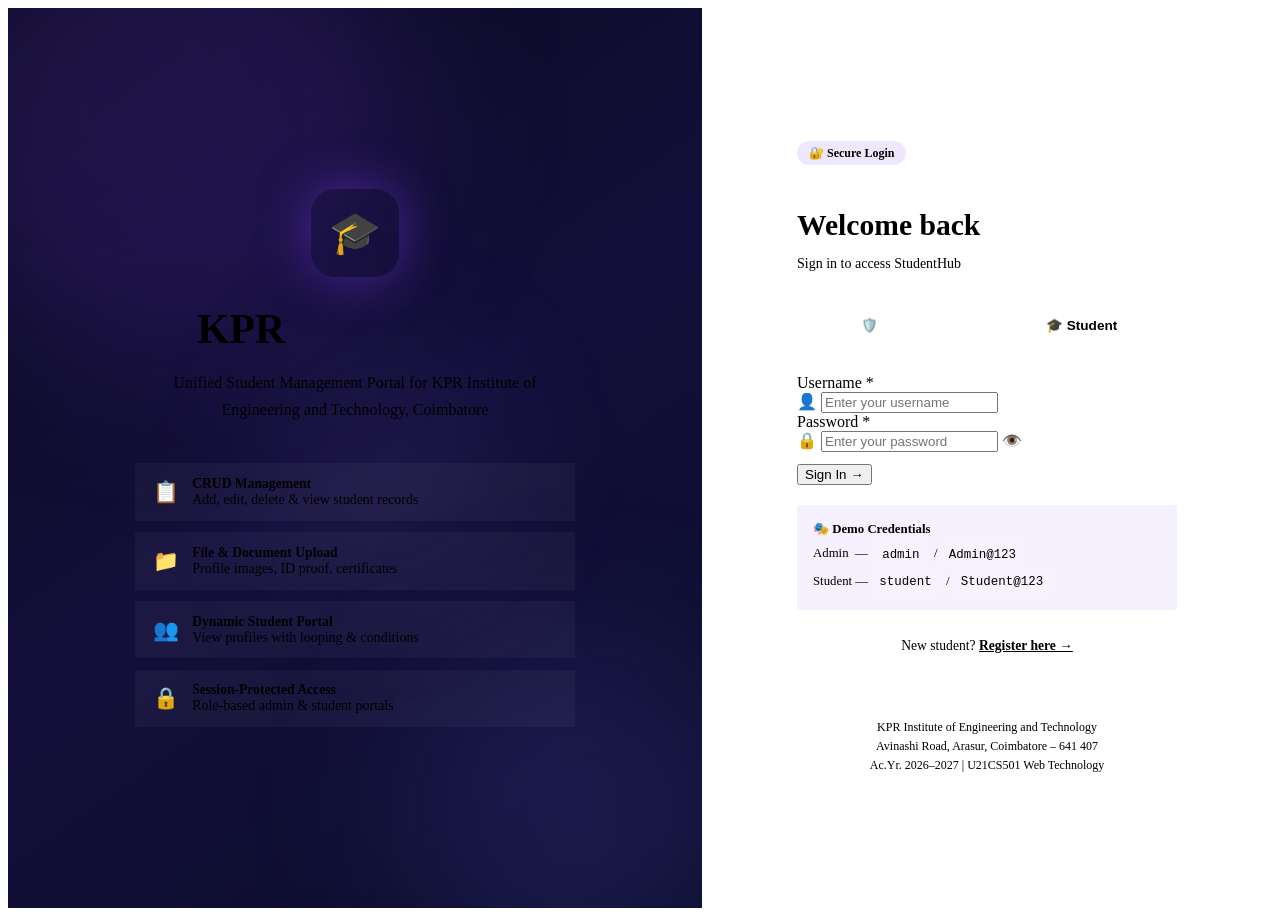
==== index.html @ f1311005 "Add files via upload" ====
<!DOCTYPE html>
<html lang="en">
<head>
  <meta charset="UTF-8">
  <meta name="viewport" content="width=device-width, initial-scale=1.0">
  <title>Login — KPR StudentHub</title>
  <meta name="description" content="KPR Institute of Engineering and Technology — Secure Student Management Portal Login">
  <link rel="stylesheet" href="css/style.css">
  <style>
    body { display: flex; align-items: stretch; min-height: 100vh; overflow: hidden; }
    .login-page { min-height: 100vh; display: flex; width: 100%; }

    /* ── Left hero panel ── */
    .login-left {
      flex: 1; display: flex; align-items: center; justify-content: center;
      padding: 3rem 2rem; position: relative; overflow: hidden;
      background: linear-gradient(145deg, #080A1A 0%, #130F3B 50%, #0B0D2A 100%);
    }
    .login-left .orb {
      position: absolute; border-radius: 50%; filter: blur(80px); pointer-events: none;
    }
    .orb-1 { width:500px;height:500px;background:rgba(124,58,237,0.18);top:-150px;left:-100px; }
    .orb-2 { width:350px;height:350px;background:rgba(99,102,241,0.15);bottom:-80px;right:-50px; }
    .orb-3 { width:200px;height:200px;background:rgba(167,139,250,0.1);top:40%;left:40%; }
    .login-hero { text-align: center; z-index: 1; max-width: 440px; }
    .login-logo {
      width: 88px; height: 88px; border-radius: 24px;
      background: var(--grad-primary); display: flex; align-items: center;
      justify-content: center; font-size: 2.6rem; margin: 0 auto 1.75rem;
      box-shadow: 0 0 50px rgba(124,58,237,0.5);
      animation: float 3s ease-in-out infinite;
    }
    @keyframes float {
      0%,100% { transform: translateY(0); }
      50%      { transform: translateY(-10px); }
    }
    .login-hero h1 { font-size: 2.6rem; margin-bottom: 0.6rem; }
    .login-hero h1 .grad { background:var(--grad-primary);-webkit-background-clip:text;-webkit-text-fill-color:transparent; }
    .login-hero > p { color:var(--text-secondary);font-size:1rem;margin-bottom:2.5rem;line-height:1.7; }
    .login-features { display:flex;flex-direction:column;gap:0.7rem;text-align:left; }
    .login-feature {
      display:flex;align-items:center;gap:0.85rem;
      padding:0.8rem 1.1rem;border-radius:var(--r-md);
      background:rgba(255,255,255,0.04);border:1px solid var(--border);
      font-size:0.875rem;color:var(--text-secondary);
      transition:var(--trans);
    }
    .login-feature:hover { border-color:var(--border-hover);background:rgba(124,58,237,0.07); }
    .login-feature .feat-icon { font-size:1.3rem;flex-shrink:0; }
    .login-feature strong { color:var(--text-primary);display:block;font-size:0.85rem; }

    /* ── Right form panel ── */
    .login-right {
      width: 490px; flex-shrink: 0; background: var(--bg-secondary);
      display: flex; align-items: center; justify-content: center;
      padding: 2.5rem; border-left: 1px solid var(--border);
    }
    .login-form-wrapper { width: 100%; max-width: 380px; }
    .form-badge {
      display:inline-flex;align-items:center;gap:0.4rem;
      padding:0.3rem 0.75rem;border-radius:100px;margin-bottom:1.2rem;
      background:rgba(124,58,237,0.12);border:1px solid var(--border);
      font-size:0.75rem;font-weight:600;color:var(--accent-light);
    }
    .login-form-title { font-size:1.85rem;font-weight:800;margin-bottom:0.35rem; }
    .login-form-sub   { color:var(--text-secondary);font-size:0.875rem;margin-bottom:2rem; }

    /* Role tabs */
    .role-tabs {
      display:flex;gap:0.4rem;margin-bottom:1.75rem;
      padding:4px;background:rgba(255,255,255,0.04);
      border-radius:var(--r-md);border:1px solid var(--border);
    }
    .role-tab {
      flex:1;padding:0.55rem 0.5rem;text-align:center;
      border-radius:var(--r-sm);font-size:0.85rem;font-weight:600;
      cursor:pointer;transition:var(--trans);
      border:none;background:none;color:var(--text-muted);font-family:'Inter',sans-serif;
    }
    .role-tab.active { background:var(--grad-primary);color:#fff;box-shadow:var(--shadow-btn); }

    /* Demo hint box */
    .demo-hint {
      margin-top:1.25rem;padding:0.85rem 1rem;border-radius:var(--r-md);
      background:rgba(124,58,237,0.07);border:1px solid var(--border);
      font-size:0.8rem;color:var(--text-secondary);line-height:1.8;
    }
    .demo-hint strong { color:var(--accent-light); }
    .demo-cred {
      display:inline-block;padding:0.15rem 0.5rem;border-radius:4px;
      background:rgba(255,255,255,0.06);font-family:monospace;font-size:0.78rem;
      color:var(--text-primary);cursor:pointer;transition:var(--trans);
    }
    .demo-cred:hover { background:rgba(124,58,237,0.2); }

    /* Footer link */
    .login-footer {
      margin-top:1.75rem;text-align:center;font-size:0.85rem;color:var(--text-muted);
    }
    .login-footer a { color:var(--accent-light);font-weight:600; }
    .login-footer a:hover { color:#fff; }

    /* KPR branding */
    .kpr-brand {
      text-align:center;margin-top:2.5rem;padding-top:1.5rem;border-top:1px solid var(--border);
      font-size:0.75rem;color:var(--text-muted);line-height:1.6;
    }

    @media(max-width:840px) { .login-left { display:none; } .login-right { width:100%; border-left:none; } }
    @media(max-width:480px) { .login-right { padding:1.5rem; } }
  </style>
</head>
<body>
<div class="login-page">
  <!-- ══ Left: Hero Panel ══ -->
  <div class="login-left">
    <div class="orb orb-1"></div>
    <div class="orb orb-2"></div>
    <div class="orb orb-3"></div>
    <div class="login-hero anim-fadeInUp">
      <div class="login-logo">🎓</div>
      <h1>KPR <span class="grad">StudentHub</span></h1>
      <p>Unified Student Management Portal for KPR Institute of Engineering and Technology, Coimbatore</p>
      <div class="login-features">
        <div class="login-feature">
          <span class="feat-icon">📋</span>
          <div><strong>CRUD Management</strong>Add, edit, delete & view student records</div>
        </div>
        <div class="login-feature">
          <span class="feat-icon">📁</span>
          <div><strong>File & Document Upload</strong>Profile images, ID proof, certificates</div>
        </div>
        <div class="login-feature">
          <span class="feat-icon">👥</span>
          <div><strong>Dynamic Student Portal</strong>View profiles with looping &amp; conditions</div>
        </div>
        <div class="login-feature">
          <span class="feat-icon">🔒</span>
          <div><strong>Session-Protected Access</strong>Role-based admin &amp; student portals</div>
        </div>
      </div>
    </div>
  </div>

  <!-- ══ Right: Login Form ══ -->
  <div class="login-right">
    <div class="login-form-wrapper anim-fadeInUp">
      <div class="form-badge">🔐 Secure Login</div>
      <h2 class="login-form-title">Welcome back</h2>
      <p class="login-form-sub">Sign in to access StudentHub</p>

      <!-- Role Selector -->
      <div class="role-tabs" role="tablist" aria-label="Select login role">
        <button class="role-tab active" id="roleAdmin"   onclick="selectRole('admin',   this)" role="tab">🛡️ Admin</button>
        <button class="role-tab"        id="roleStudent" onclick="selectRole('student', this)" role="tab">🎓 Student</button>
      </div>

      <!-- Login Form -->
      <form id="loginForm" onsubmit="handleLogin(event)" novalidate>
        <div class="form-group">
          <label class="form-label" for="username">Username <span class="required">*</span></label>
          <div class="input-wrapper">
            <span class="input-icon">👤</span>
            <input type="text" id="username" class="form-control"
                   placeholder="Enter your username" autocomplete="username" required>
          </div>
          <span class="field-error" id="usernameErr" role="alert"></span>
        </div>

        <div class="form-group">
          <label class="form-label" for="password">Password <span class="required">*</span></label>
          <div class="input-wrapper">
            <span class="input-icon">🔒</span>
            <input type="password" id="password" class="form-control has-right-icon"
                   placeholder="Enter your password" autocomplete="current-password" required>
            <span class="input-icon-right" id="togglePwd" onclick="togglePassword()" title="Toggle visibility">👁️</span>
          </div>
          <span class="field-error" id="passwordErr" role="alert"></span>
        </div>

        <button type="submit" class="btn btn-primary btn-full btn-lg" id="loginBtn" style="margin-top:0.75rem">
          <span id="loginBtnContent">Sign In →</span>
        </button>
      </form>

      <!-- Demo Credentials -->
      <div class="demo-hint">
        <strong>🎭 Demo Credentials</strong><br>
        Admin &nbsp;— &nbsp;<span class="demo-cred" onclick="fillCreds('admin','Admin@123')">admin</span>
        &nbsp;/&nbsp;<span class="demo-cred" onclick="fillCreds('admin','Admin@123')">Admin@123</span><br>
        Student — <span class="demo-cred" onclick="fillCreds('student','Student@123')">student</span>
        &nbsp;/&nbsp;<span class="demo-cred" onclick="fillCreds('student','Student@123')">Student@123</span>
      </div>

      <div class="login-footer">
        New student? <a href="register.html">Register here →</a>
      </div>

      <div class="kpr-brand">
        KPR Institute of Engineering and Technology<br>
        Avinashi Road, Arasur, Coimbatore – 641 407<br>
        Ac.Yr. 2026–2027 | U21CS501 Web Technology
      </div>
    </div>
  </div>
</div>

<script src="js/app.js"></script>
<script>
  // ── State ──────────────────────────────
  var selectedRole = 'admin';
  var pwdVisible   = false;

  // If already logged in, redirect immediately
  if (Session.isLoggedIn()) {
    var u = Session.currentUser();
    window.location.href = u.role === 'admin' ? 'admin.html' : 'portal.html';
  }

  // ── Role selector ──────────────────────
  function selectRole(role, btn) {
    selectedRole = role;
    document.querySelectorAll('.role-tab').forEach(function(t) { t.classList.remove('active'); });
    btn.classList.add('active');
    // Pre-fill demo credentials on role change
    if (role === 'admin') {
      document.getElementById('username').placeholder = 'e.g. admin';
    } else {
      document.getElementById('username').placeholder = 'e.g. student';
    }
  }

  // ── Password visibility toggle ─────────
  function togglePassword() {
    var input = document.getElementById('password');
    var icon  = document.getElementById('togglePwd');
    pwdVisible = !pwdVisible;
    input.type = pwdVisible ? 'text' : 'password';
    icon.textContent = pwdVisible ? '🙈' : '👁️';
  }

  // ── Fill demo credentials (click on code spans) ──
  function fillCreds(user, pass) {
    document.getElementById('username').value = user;
    document.getElementById('password').value = pass;
    // Auto-select matching role
    if (user === 'admin') selectRole('admin', document.getElementById('roleAdmin'));
    else                   selectRole('student', document.getElementById('roleStudent'));
    UI.clearError('username');
    UI.clearError('password');
  }

  // ── Login handler ──────────────────────
  function handleLogin(e) {
    e.preventDefault();
    var username = document.getElementById('username').value.trim();
    var password = document.getElementById('password').value;
    var btn      = document.getElementById('loginBtn');
    var content  = document.getElementById('loginBtnContent');
    var valid    = true;

    // Client-side validation
    if (!Validate.required(username)) {
      UI.setError('username', 'Username is required'); valid = false;
    } else { UI.clearError('username'); }

    if (!Validate.required(password)) {
      UI.setError('password', 'Password is required'); valid = false;
    } else { UI.clearError('password'); }

    if (!valid) return;

    // Loading state
    btn.disabled = true;
    content.innerHTML = '<span class="spinner"></span>&nbsp; Signing in…';

    // Simulate network delay (PHP/MySQL query round-trip)
    setTimeout(function() {
      var user = DB.findUser(username, password);

      if (!user) {
        btn.disabled = false;
        content.textContent = 'Sign In →';
        UI.setError('username', 'Invalid username or password');
        UI.setError('password', 'Invalid username or password');
        Toast.error('❌ Authentication failed. Please check your credentials.');
        return;
      }

      // Save session — equivalent to: $_SESSION['user'] = $userRow;
      Session.set('user', { id: user.id, name: user.name, role: user.role, username: user.username });

      Toast.success('Welcome back, ' + user.name + '! 🎉');

      // Redirect based on role — simulates PHP header("Location: ...")
      setTimeout(function() {
        window.location.href = user.role === 'admin' ? 'admin.html' : 'portal.html';
      }, 900);
    }, 800);
  }

  // ── Clear errors on typing ─────────────
  document.getElementById('username').addEventListener('input', function() { UI.clearError('username'); });
  document.getElementById('password').addEventListener('input', function() { UI.clearError('password'); });
</script>
</body>
</html>
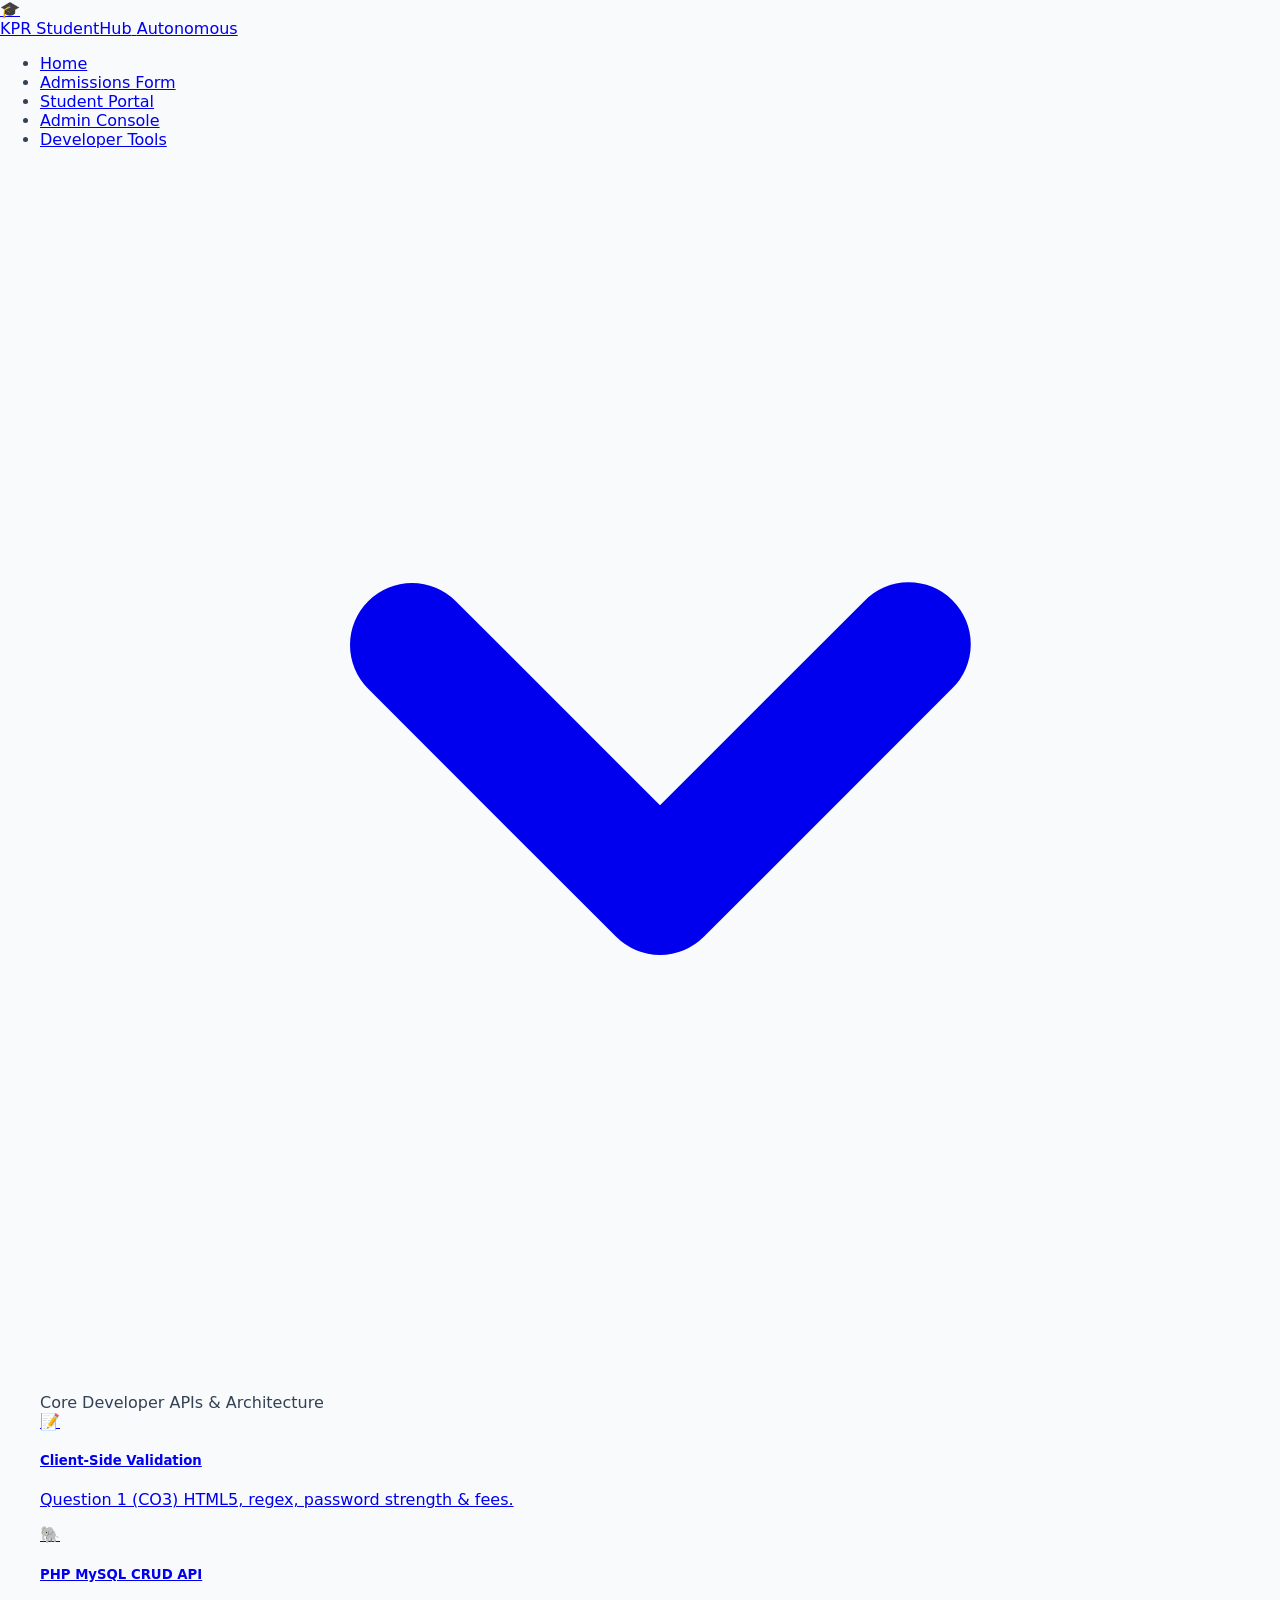
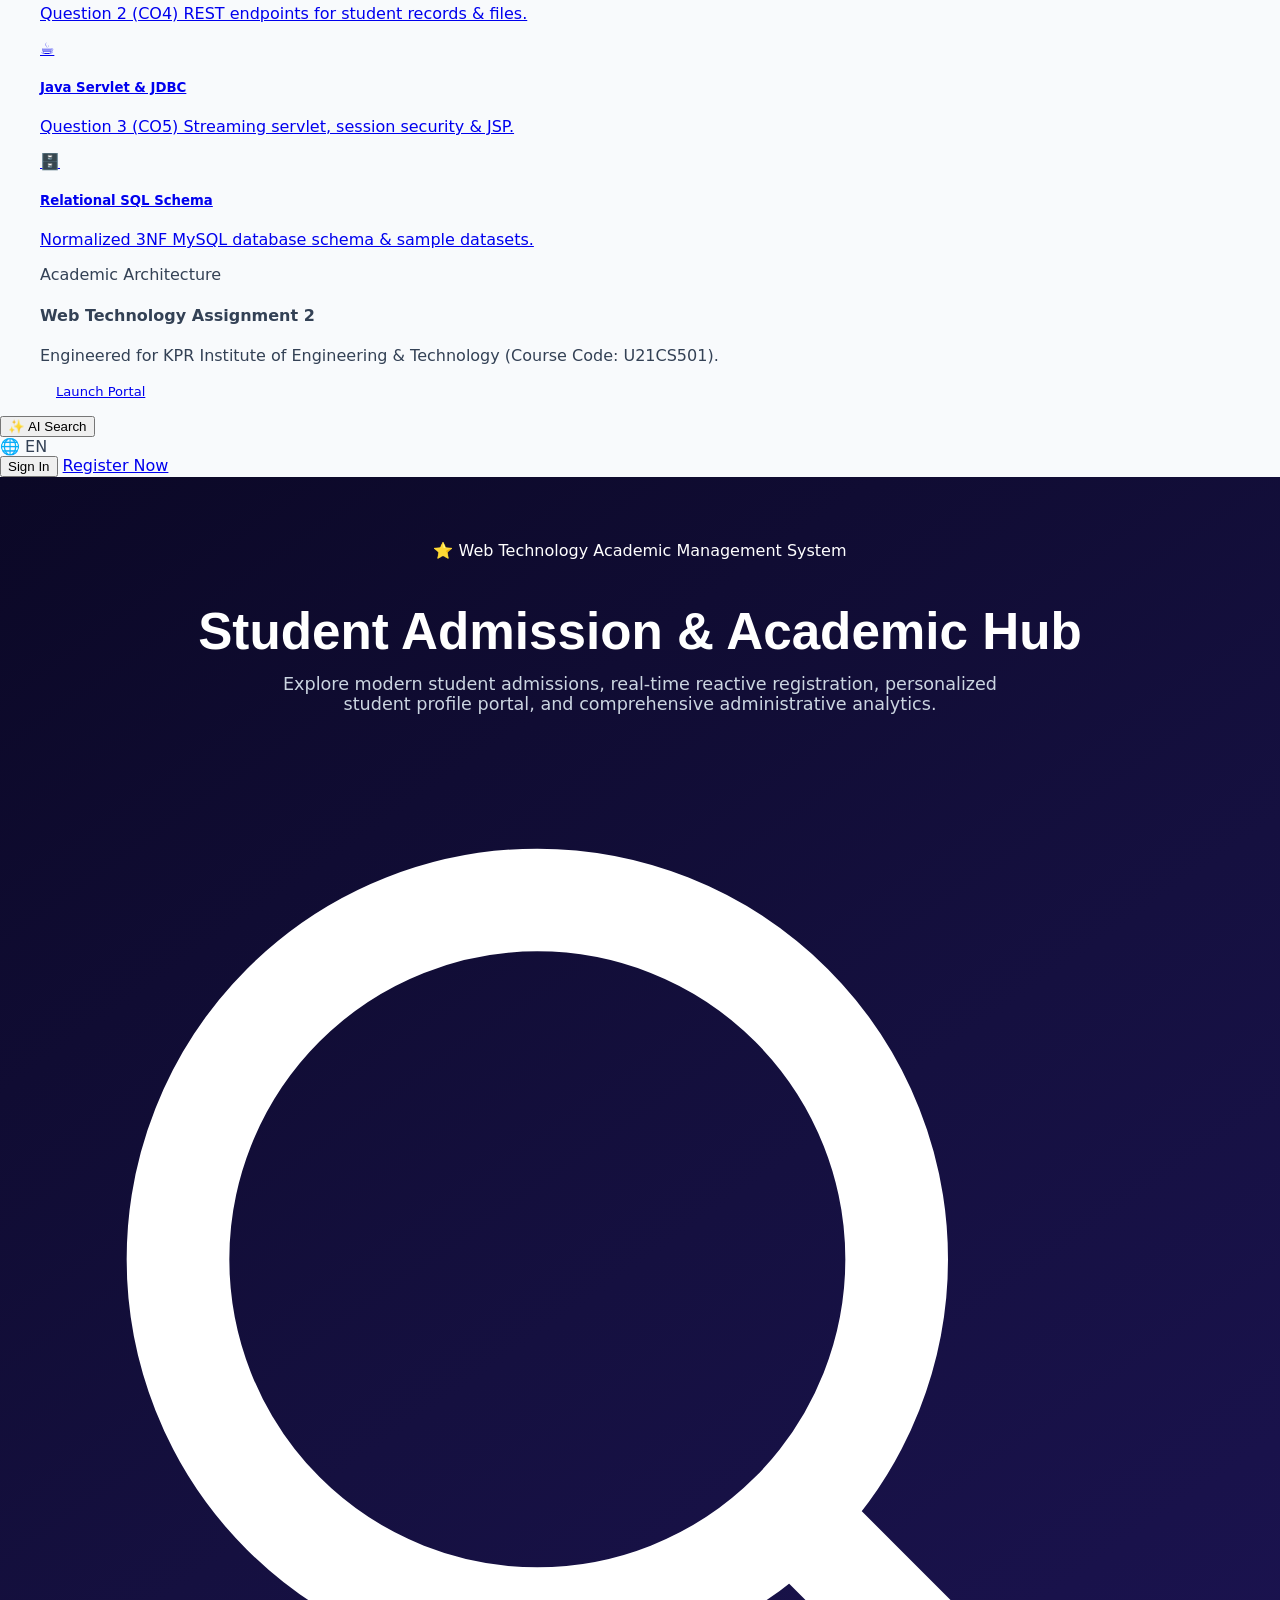
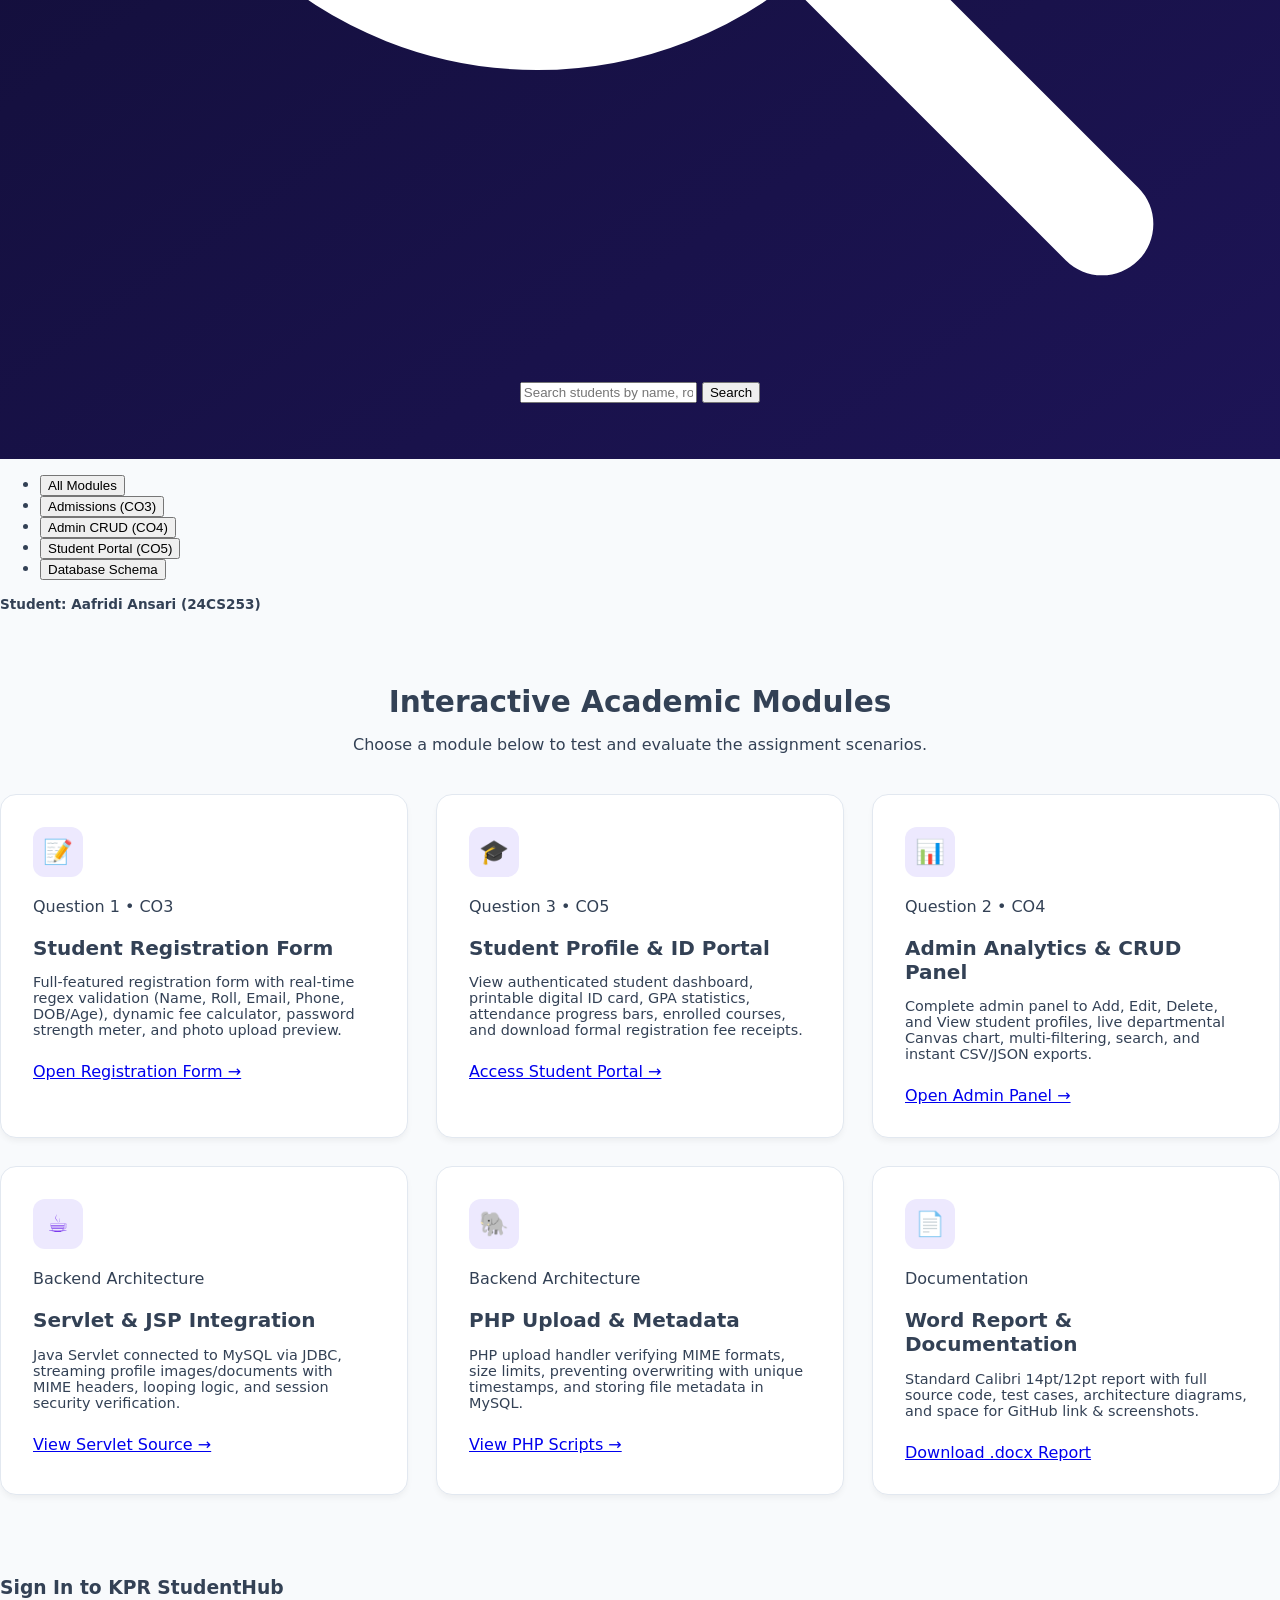
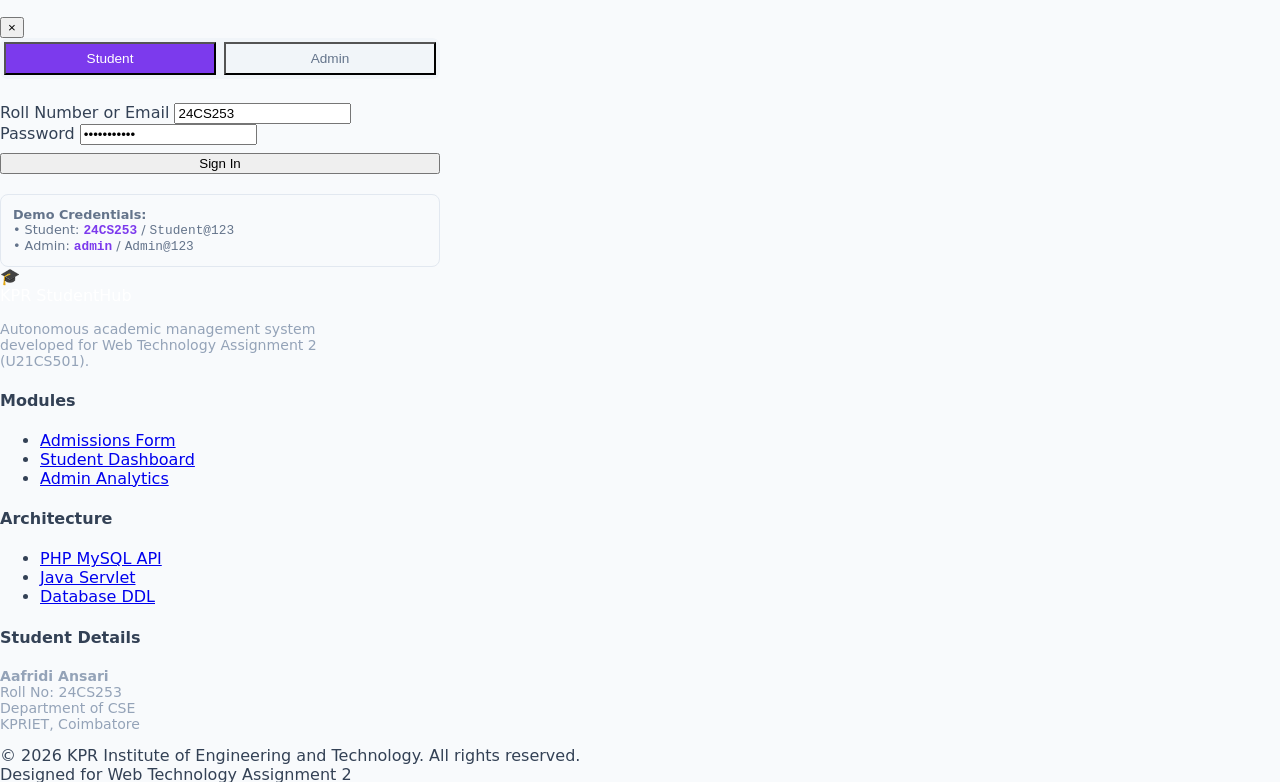
==== commit 386adae2: "Add files via upload" ====
--- a/index.html
+++ b/index.html
@@ -3,305 +3,414 @@
 <head>
   <meta charset="UTF-8">
   <meta name="viewport" content="width=device-width, initial-scale=1.0">
-  <title>Login — KPR StudentHub</title>
-  <meta name="description" content="KPR Institute of Engineering and Technology — Secure Student Management Portal Login">
+  <title>KPR StudentHub — Academic Admission & Student Management Portal</title>
+  <meta name="description" content="KPR Institute of Engineering and Technology — Modern Student Academic Management System">
   <link rel="stylesheet" href="css/style.css">
   <style>
-    body { display: flex; align-items: stretch; min-height: 100vh; overflow: hidden; }
-    .login-page { min-height: 100vh; display: flex; width: 100%; }
-
-    /* ── Left hero panel ── */
-    .login-left {
-      flex: 1; display: flex; align-items: center; justify-content: center;
-      padding: 3rem 2rem; position: relative; overflow: hidden;
-      background: linear-gradient(145deg, #080A1A 0%, #130F3B 50%, #0B0D2A 100%);
-    }
-    .login-left .orb {
-      position: absolute; border-radius: 50%; filter: blur(80px); pointer-events: none;
-    }
-    .orb-1 { width:500px;height:500px;background:rgba(124,58,237,0.18);top:-150px;left:-100px; }
-    .orb-2 { width:350px;height:350px;background:rgba(99,102,241,0.15);bottom:-80px;right:-50px; }
-    .orb-3 { width:200px;height:200px;background:rgba(167,139,250,0.1);top:40%;left:40%; }
-    .login-hero { text-align: center; z-index: 1; max-width: 440px; }
-    .login-logo {
-      width: 88px; height: 88px; border-radius: 24px;
-      background: var(--grad-primary); display: flex; align-items: center;
-      justify-content: center; font-size: 2.6rem; margin: 0 auto 1.75rem;
-      box-shadow: 0 0 50px rgba(124,58,237,0.5);
-      animation: float 3s ease-in-out infinite;
-    }
-    @keyframes float {
-      0%,100% { transform: translateY(0); }
-      50%      { transform: translateY(-10px); }
-    }
-    .login-hero h1 { font-size: 2.6rem; margin-bottom: 0.6rem; }
-    .login-hero h1 .grad { background:var(--grad-primary);-webkit-background-clip:text;-webkit-text-fill-color:transparent; }
-    .login-hero > p { color:var(--text-secondary);font-size:1rem;margin-bottom:2.5rem;line-height:1.7; }
-    .login-features { display:flex;flex-direction:column;gap:0.7rem;text-align:left; }
-    .login-feature {
-      display:flex;align-items:center;gap:0.85rem;
-      padding:0.8rem 1.1rem;border-radius:var(--r-md);
-      background:rgba(255,255,255,0.04);border:1px solid var(--border);
-      font-size:0.875rem;color:var(--text-secondary);
-      transition:var(--trans);
-    }
-    .login-feature:hover { border-color:var(--border-hover);background:rgba(124,58,237,0.07); }
-    .login-feature .feat-icon { font-size:1.3rem;flex-shrink:0; }
-    .login-feature strong { color:var(--text-primary);display:block;font-size:0.85rem; }
-
-    /* ── Right form panel ── */
-    .login-right {
-      width: 490px; flex-shrink: 0; background: var(--bg-secondary);
-      display: flex; align-items: center; justify-content: center;
-      padding: 2.5rem; border-left: 1px solid var(--border);
-    }
-    .login-form-wrapper { width: 100%; max-width: 380px; }
-    .form-badge {
-      display:inline-flex;align-items:center;gap:0.4rem;
-      padding:0.3rem 0.75rem;border-radius:100px;margin-bottom:1.2rem;
-      background:rgba(124,58,237,0.12);border:1px solid var(--border);
-      font-size:0.75rem;font-weight:600;color:var(--accent-light);
-    }
-    .login-form-title { font-size:1.85rem;font-weight:800;margin-bottom:0.35rem; }
-    .login-form-sub   { color:var(--text-secondary);font-size:0.875rem;margin-bottom:2rem; }
-
-    /* Role tabs */
-    .role-tabs {
-      display:flex;gap:0.4rem;margin-bottom:1.75rem;
-      padding:4px;background:rgba(255,255,255,0.04);
-      border-radius:var(--r-md);border:1px solid var(--border);
-    }
-    .role-tab {
-      flex:1;padding:0.55rem 0.5rem;text-align:center;
-      border-radius:var(--r-sm);font-size:0.85rem;font-weight:600;
-      cursor:pointer;transition:var(--trans);
-      border:none;background:none;color:var(--text-muted);font-family:'Inter',sans-serif;
-    }
-    .role-tab.active { background:var(--grad-primary);color:#fff;box-shadow:var(--shadow-btn); }
-
-    /* Demo hint box */
-    .demo-hint {
-      margin-top:1.25rem;padding:0.85rem 1rem;border-radius:var(--r-md);
-      background:rgba(124,58,237,0.07);border:1px solid var(--border);
-      font-size:0.8rem;color:var(--text-secondary);line-height:1.8;
-    }
-    .demo-hint strong { color:var(--accent-light); }
-    .demo-cred {
-      display:inline-block;padding:0.15rem 0.5rem;border-radius:4px;
-      background:rgba(255,255,255,0.06);font-family:monospace;font-size:0.78rem;
-      color:var(--text-primary);cursor:pointer;transition:var(--trans);
-    }
-    .demo-cred:hover { background:rgba(124,58,237,0.2); }
-
-    /* Footer link */
-    .login-footer {
-      margin-top:1.75rem;text-align:center;font-size:0.85rem;color:var(--text-muted);
-    }
-    .login-footer a { color:var(--accent-light);font-weight:600; }
-    .login-footer a:hover { color:#fff; }
-
-    /* KPR branding */
-    .kpr-brand {
-      text-align:center;margin-top:2.5rem;padding-top:1.5rem;border-top:1px solid var(--border);
-      font-size:0.75rem;color:var(--text-muted);line-height:1.6;
-    }
-
-    @media(max-width:840px) { .login-left { display:none; } .login-right { width:100%; border-left:none; } }
-    @media(max-width:480px) { .login-right { padding:1.5rem; } }
+    /* Inline Fallback Safety Styles */
+    body { background-color: #F8FAFC; color: #334155; font-family: 'Inter', system-ui, sans-serif; margin: 0; }
+    .hero-section { background: linear-gradient(145deg, #0B0826 0%, #151040 50%, #1D1456 100%); color: #fff; padding: 4rem 1.5rem 3.5rem; text-align: center; }
+    .hero-title { font-size: clamp(2rem, 4vw, 3.2rem); font-family: 'Outfit', sans-serif; font-weight: 800; color: #fff; margin-bottom: 0.8rem; }
+    .hero-subtitle { color: #CBD5E1; font-size: 1.1rem; max-width: 750px; margin: 0 auto 2rem; }
+    .portal-grid { display: grid; grid-template-columns: repeat(auto-fit, minmax(320px, 1fr)); gap: 1.75rem; margin-top: 2.5rem; }
+    .portal-card { background: #fff; border: 1px solid #E2E8F0; border-radius: 16px; padding: 2rem; transition: all 0.25s ease; box-shadow: 0 4px 6px -1px rgba(0,0,0,0.05); }
+    .portal-card:hover { transform: translateY(-4px); box-shadow: 0 12px 20px -3px rgba(0,0,0,0.08); border-color: #CBD5E1; }
+    .portal-card-icon { width: 50px; height: 50px; border-radius: 12px; background: #EDE9FE; color: #7C3AED; display: flex; align-items: center; justify-content: center; font-size: 1.5rem; margin-bottom: 1.25rem; }
   </style>
 </head>
 <body>
-<div class="login-page">
-  <!-- ══ Left: Hero Panel ══ -->
-  <div class="login-left">
-    <div class="orb orb-1"></div>
-    <div class="orb orb-2"></div>
-    <div class="orb orb-3"></div>
-    <div class="login-hero anim-fadeInUp">
-      <div class="login-logo">🎓</div>
-      <h1>KPR <span class="grad">StudentHub</span></h1>
-      <p>Unified Student Management Portal for KPR Institute of Engineering and Technology, Coimbatore</p>
-      <div class="login-features">
-        <div class="login-feature">
-          <span class="feat-icon">📋</span>
-          <div><strong>CRUD Management</strong>Add, edit, delete & view student records</div>
+
+  <!-- ─── Hostinger-Inspired Top Navigation Bar ─── -->
+  <header class="site-header">
+    <div class="container header-inner">
+      <a href="index.html" class="brand-logo">
+        <div class="brand-icon">🎓</div>
+        <span>KPR StudentHub</span>
+        <span class="brand-badge">Autonomous</span>
+      </a>
+
+      <!-- Navigation Menu -->
+      <ul class="nav-menu">
+        <li class="nav-item">
+          <a href="index.html" class="nav-link active">Home</a>
+        </li>
+        <li class="nav-item">
+          <a href="register.html" class="nav-link">Admissions Form</a>
+        </li>
+        <li class="nav-item">
+          <a href="portal.html" class="nav-link">Student Portal</a>
+        </li>
+        <li class="nav-item">
+          <a href="admin.html" class="nav-link">Admin Console</a>
+        </li>
+        
+        <!-- Developer Tools Mega-Menu (Matches Hostinger Image 5) -->
+        <li class="nav-item">
+          <a href="#developers" class="nav-link">
+            Developer Tools
+            <svg viewBox="0 0 20 20" fill="currentColor"><path fill-rule="evenodd" d="M5.293 7.293a1 1 0 011.414 0L10 10.586l3.293-3.293a1 1 0 111.414 1.414l-4 4a1 1 0 01-1.414 0l-4-4a1 1 0 010-1.414z" clip-rule="evenodd" /></svg>
+          </a>
+          <div class="mega-menu">
+            <div>
+              <div class="mega-col-title">Core Developer APIs & Architecture</div>
+              <div class="mega-grid">
+                <a href="register.html" class="mega-item">
+                  <div class="mega-icon">📝</div>
+                  <div class="mega-info">
+                    <h5>Client-Side Validation</h5>
+                    <p>Question 1 (CO3) HTML5, regex, password strength & fees.</p>
+                  </div>
+                </a>
+                <a href="php/admin_crud.php" class="mega-item">
+                  <div class="mega-icon">🐘</div>
+                  <div class="mega-info">
+                    <h5>PHP MySQL CRUD API</h5>
+                    <p>Question 2 (CO4) REST endpoints for student records & files.</p>
+                  </div>
+                </a>
+                <a href="servlet/StudentServlet.java" class="mega-item">
+                  <div class="mega-icon">☕</div>
+                  <div class="mega-info">
+                    <h5>Java Servlet & JDBC</h5>
+                    <p>Question 3 (CO5) Streaming servlet, session security & JSP.</p>
+                  </div>
+                </a>
+                <a href="sql/schema.sql" class="mega-item">
+                  <div class="mega-icon">🗄️</div>
+                  <div class="mega-info">
+                    <h5>Relational SQL Schema</h5>
+                    <p>Normalized 3NF MySQL database schema & sample datasets.</p>
+                  </div>
+                </a>
+              </div>
+            </div>
+            <div class="mega-banner-card">
+              <div>
+                <span class="mega-banner-badge">Academic Architecture</span>
+                <h4>Web Technology Assignment 2</h4>
+                <p>Engineered for KPR Institute of Engineering & Technology (Course Code: U21CS501).</p>
+              </div>
+              <a href="register.html" class="btn btn-primary" style="align-self: flex-start; font-size: 0.82rem; padding: 0.45rem 1rem;">Launch Portal</a>
+            </div>
+          </div>
+        </li>
+      </ul>
+
+      <!-- Action Items on Right -->
+      <div class="header-actions">
+        <button class="btn-ai-agent" onclick="openSearchModal()">
+          <span>✨</span>
+          <span>AI Search</span>
+        </button>
+        <div class="lang-select">🌐 EN</div>
+        <button class="btn-signin" onclick="openLoginModal()">Sign In</button>
+        <a href="register.html" class="btn-register-cta">Register Now</a>
+      </div>
+    </div>
+  </header>
+
+  <!-- ─── Hero Section (Hostinger Image 4 Style) ─── -->
+  <section class="hero-section">
+    <div class="container hero-content">
+      <div class="hero-tag">
+        <span>⭐</span> Web Technology Academic Management System
+      </div>
+      <h1 class="hero-title">Student Admission & Academic Hub</h1>
+      <p class="hero-subtitle">
+        Explore modern student admissions, real-time reactive registration, personalized student profile portal, and comprehensive administrative analytics.
+      </p>
+
+      <!-- Pill Search Bar with Instant Autocomplete -->
+      <div class="hero-search-wrapper">
+        <div class="hero-search-bar">
+          <svg fill="none" stroke="currentColor" viewBox="0 0 24 24"><path stroke-linecap="round" stroke-linejoin="round" stroke-width="2" d="M21 21l-6-6m2-5a7 7 0 11-14 0 7 7 0 0114 0z"></path></svg>
+          <input type="text" id="globalSearchInput" class="hero-search-input" placeholder="Search students by name, roll no, department, or course..." oninput="handleLiveSearch(this.value)">
+          <button class="hero-search-btn" onclick="executeGlobalSearch()">Search</button>
         </div>
-        <div class="login-feature">
-          <span class="feat-icon">📁</span>
-          <div><strong>File & Document Upload</strong>Profile images, ID proof, certificates</div>
+        <div id="searchResultsDropdown" style="display:none; position:absolute; top:100%; left:0; right:0; background:#fff; border-radius:12px; margin-top:8px; box-shadow:var(--shadow-xl); border:1px solid #E2E8F0; z-index:100; text-align:left; max-height:280px; overflow-y:auto;"></div>
+      </div>
+    </div>
+  </section>
+
+  <!-- ─── Filter Pills Strip (Hostinger Style) ─── -->
+  <nav class="filter-strip">
+    <div class="container filter-strip-inner">
+      <ul class="filter-tabs">
+        <li><button class="filter-tab-btn active" onclick="filterHomeCards('all', this)">All Modules</button></li>
+        <li><button class="filter-tab-btn" onclick="filterHomeCards('admissions', this)">Admissions (CO3)</button></li>
+        <li><button class="filter-tab-btn" onclick="filterHomeCards('admin', this)">Admin CRUD (CO4)</button></li>
+        <li><button class="filter-tab-btn" onclick="filterHomeCards('portal', this)">Student Portal (CO5)</button></li>
+        <li><button class="filter-tab-btn" onclick="filterHomeCards('database', this)">Database Schema</button></li>
+      </ul>
+      <div style="font-size:0.85rem; font-weight:600; color:var(--brand-violet);">
+        Student: Aafridi Ansari (24CS253)
+      </div>
+    </div>
+  </nav>
+
+  <!-- ─── Main Portal Cards Grid ─── -->
+  <main class="container" style="padding-top: 3rem; padding-bottom: 4rem;">
+    <div style="text-align: center; margin-bottom: 2rem;">
+      <h2 style="font-size: 1.85rem; margin-bottom: 0.5rem;">Interactive Academic Modules</h2>
+      <p style="color: var(--text-muted);">Choose a module below to test and evaluate the assignment scenarios.</p>
+    </div>
+
+    <div class="portal-grid" id="portalCardsContainer">
+      <!-- Card 1: Question 1 Registration -->
+      <div class="portal-card" data-category="admissions">
+        <div class="portal-card-icon">📝</div>
+        <span class="badge badge-primary" style="margin-bottom: 0.75rem;">Question 1 • CO3</span>
+        <h3 style="font-size: 1.25rem; margin-bottom: 0.6rem; color: var(--text-dark);">Student Registration Form</h3>
+        <p style="color: var(--text-body); font-size: 0.9rem; margin-bottom: 1.5rem;">
+          Full-featured registration form with real-time regex validation (Name, Roll, Email, Phone, DOB/Age), dynamic fee calculator, password strength meter, and photo upload preview.
+        </p>
+        <a href="register.html" class="btn btn-primary" style="width: 100%;">Open Registration Form →</a>
+      </div>
+
+      <!-- Card 2: Question 3 Student Portal -->
+      <div class="portal-card" data-category="portal">
+        <div class="portal-card-icon">🎓</div>
+        <span class="badge badge-success" style="margin-bottom: 0.75rem;">Question 3 • CO5</span>
+        <h3 style="font-size: 1.25rem; margin-bottom: 0.6rem; color: var(--text-dark);">Student Profile & ID Portal</h3>
+        <p style="color: var(--text-body); font-size: 0.9rem; margin-bottom: 1.5rem;">
+          View authenticated student dashboard, printable digital ID card, GPA statistics, attendance progress bars, enrolled courses, and download formal registration fee receipts.
+        </p>
+        <a href="portal.html" class="btn btn-secondary" style="width: 100%;">Access Student Portal →</a>
+      </div>
+
+      <!-- Card 3: Question 2 Admin Management -->
+      <div class="portal-card" data-category="admin">
+        <div class="portal-card-icon">📊</div>
+        <span class="badge badge-info" style="margin-bottom: 0.75rem;">Question 2 • CO4</span>
+        <h3 style="font-size: 1.25rem; margin-bottom: 0.6rem; color: var(--text-dark);">Admin Analytics & CRUD Panel</h3>
+        <p style="color: var(--text-body); font-size: 0.9rem; margin-bottom: 1.5rem;">
+          Complete admin panel to Add, Edit, Delete, and View student profiles, live departmental Canvas chart, multi-filtering, search, and instant CSV/JSON exports.
+        </p>
+        <a href="admin.html" class="btn btn-secondary" style="width: 100%;">Open Admin Panel →</a>
+      </div>
+
+      <!-- Card 4: Java Servlet / JSP Backend -->
+      <div class="portal-card" data-category="portal">
+        <div class="portal-card-icon">☕</div>
+        <span class="badge badge-warning" style="margin-bottom: 0.75rem;">Backend Architecture</span>
+        <h3 style="font-size: 1.25rem; margin-bottom: 0.6rem; color: var(--text-dark);">Servlet & JSP Integration</h3>
+        <p style="color: var(--text-body); font-size: 0.9rem; margin-bottom: 1.5rem;">
+          Java Servlet connected to MySQL via JDBC, streaming profile images/documents with MIME headers, looping logic, and session security verification.
+        </p>
+        <a href="servlet/StudentServlet.java" class="btn btn-secondary" style="width: 100%;">View Servlet Source →</a>
+      </div>
+
+      <!-- Card 5: PHP MySQL File Upload Backend -->
+      <div class="portal-card" data-category="admin">
+        <div class="portal-card-icon">🐘</div>
+        <span class="badge badge-primary" style="margin-bottom: 0.75rem;">Backend Architecture</span>
+        <h3 style="font-size: 1.25rem; margin-bottom: 0.6rem; color: var(--text-dark);">PHP Upload & Metadata</h3>
+        <p style="color: var(--text-body); font-size: 0.9rem; margin-bottom: 1.5rem;">
+          PHP upload handler verifying MIME formats, size limits, preventing overwriting with unique timestamps, and storing file metadata in MySQL.
+        </p>
+        <a href="php/upload_handler.php" class="btn btn-secondary" style="width: 100%;">View PHP Scripts →</a>
+      </div>
+
+      <!-- Card 6: Assignment Report & Docs -->
+      <div class="portal-card" data-category="database">
+        <div class="portal-card-icon">📄</div>
+        <span class="badge badge-success" style="margin-bottom: 0.75rem;">Documentation</span>
+        <h3 style="font-size: 1.25rem; margin-bottom: 0.6rem; color: var(--text-dark);">Word Report & Documentation</h3>
+        <p style="color: var(--text-body); font-size: 0.9rem; margin-bottom: 1.5rem;">
+          Standard Calibri 14pt/12pt report with full source code, test cases, architecture diagrams, and space for GitHub link & screenshots.
+        </p>
+        <a href="Report/Web_Technology_Assignment_2_Report.docx" class="btn btn-secondary" style="width: 100%;">Download .docx Report</a>
+      </div>
+    </div>
+  </main>
+
+  <!-- ─── Quick Sign In Modal ─── -->
+  <div class="modal-overlay" id="loginModal">
+    <div class="modal-card" style="max-width: 440px;">
+      <div class="modal-header">
+        <h3 class="modal-title">Sign In to KPR StudentHub</h3>
+        <button class="modal-close" onclick="closeLoginModal()">&times;</button>
+      </div>
+      <div class="modal-body">
+        <div style="display:flex; gap:0.5rem; margin-bottom:1.5rem; background:#F1F5F9; padding:4px; border-radius:8px;">
+          <button id="tabStudentLogin" class="btn" style="flex:1; padding:0.45rem; font-size:0.85rem; background:#7C3AED; color:#fff;" onclick="switchLoginTab('student')">Student</button>
+          <button id="tabAdminLogin" class="btn" style="flex:1; padding:0.45rem; font-size:0.85rem; background:transparent; color:#64748B;" onclick="switchLoginTab('admin')">Admin</button>
         </div>
-        <div class="login-feature">
-          <span class="feat-icon">👥</span>
-          <div><strong>Dynamic Student Portal</strong>View profiles with looping &amp; conditions</div>
+
+        <form id="modalLoginForm" onsubmit="handleQuickLogin(event)">
+          <div class="form-group">
+            <label class="form-label" id="loginIdLabel">Roll Number or Email</label>
+            <input type="text" id="loginUserId" class="form-control" placeholder="e.g. 24CS253" value="24CS253" required>
+          </div>
+          <div class="form-group">
+            <label class="form-label">Password</label>
+            <input type="password" id="loginPassword" class="form-control" placeholder="••••••••" value="Student@123" required>
+          </div>
+          <button type="submit" class="btn btn-primary" style="width: 100%; margin-top: 0.5rem;">Sign In</button>
+        </form>
+
+        <div style="margin-top: 1.25rem; padding: 0.75rem; background: #F8FAFC; border-radius: 8px; border: 1px solid #E2E8F0; font-size: 0.8rem; color: #64748B;">
+          <strong>Demo Credentials:</strong><br>
+          • Student: <span style="font-family:monospace; color:#7C3AED; font-weight:600;">24CS253</span> / <span style="font-family:monospace;">Student@123</span><br>
+          • Admin: <span style="font-family:monospace; color:#7C3AED; font-weight:600;">admin</span> / <span style="font-family:monospace;">Admin@123</span>
         </div>
-        <div class="login-feature">
-          <span class="feat-icon">🔒</span>
-          <div><strong>Session-Protected Access</strong>Role-based admin &amp; student portals</div>
+      </div>
+    </div>
+  </div>
+
+  <!-- ─── Footer ─── -->
+  <footer class="site-footer">
+    <div class="container footer-grid">
+      <div class="footer-col">
+        <div class="brand-logo" style="color: #fff; margin-bottom: 1rem;">
+          <div class="brand-icon">🎓</div>
+          <span>KPR StudentHub</span>
         </div>
-      </div>
-    </div>
-  </div>
-
-  <!-- ══ Right: Login Form ══ -->
-  <div class="login-right">
-    <div class="login-form-wrapper anim-fadeInUp">
-      <div class="form-badge">🔐 Secure Login</div>
-      <h2 class="login-form-title">Welcome back</h2>
-      <p class="login-form-sub">Sign in to access StudentHub</p>
-
-      <!-- Role Selector -->
-      <div class="role-tabs" role="tablist" aria-label="Select login role">
-        <button class="role-tab active" id="roleAdmin"   onclick="selectRole('admin',   this)" role="tab">🛡️ Admin</button>
-        <button class="role-tab"        id="roleStudent" onclick="selectRole('student', this)" role="tab">🎓 Student</button>
-      </div>
-
-      <!-- Login Form -->
-      <form id="loginForm" onsubmit="handleLogin(event)" novalidate>
-        <div class="form-group">
-          <label class="form-label" for="username">Username <span class="required">*</span></label>
-          <div class="input-wrapper">
-            <span class="input-icon">👤</span>
-            <input type="text" id="username" class="form-control"
-                   placeholder="Enter your username" autocomplete="username" required>
-          </div>
-          <span class="field-error" id="usernameErr" role="alert"></span>
-        </div>
-
-        <div class="form-group">
-          <label class="form-label" for="password">Password <span class="required">*</span></label>
-          <div class="input-wrapper">
-            <span class="input-icon">🔒</span>
-            <input type="password" id="password" class="form-control has-right-icon"
-                   placeholder="Enter your password" autocomplete="current-password" required>
-            <span class="input-icon-right" id="togglePwd" onclick="togglePassword()" title="Toggle visibility">👁️</span>
-          </div>
-          <span class="field-error" id="passwordErr" role="alert"></span>
-        </div>
-
-        <button type="submit" class="btn btn-primary btn-full btn-lg" id="loginBtn" style="margin-top:0.75rem">
-          <span id="loginBtnContent">Sign In →</span>
-        </button>
-      </form>
-
-      <!-- Demo Credentials -->
-      <div class="demo-hint">
-        <strong>🎭 Demo Credentials</strong><br>
-        Admin &nbsp;— &nbsp;<span class="demo-cred" onclick="fillCreds('admin','Admin@123')">admin</span>
-        &nbsp;/&nbsp;<span class="demo-cred" onclick="fillCreds('admin','Admin@123')">Admin@123</span><br>
-        Student — <span class="demo-cred" onclick="fillCreds('student','Student@123')">student</span>
-        &nbsp;/&nbsp;<span class="demo-cred" onclick="fillCreds('student','Student@123')">Student@123</span>
-      </div>
-
-      <div class="login-footer">
-        New student? <a href="register.html">Register here →</a>
-      </div>
-
-      <div class="kpr-brand">
-        KPR Institute of Engineering and Technology<br>
-        Avinashi Road, Arasur, Coimbatore – 641 407<br>
-        Ac.Yr. 2026–2027 | U21CS501 Web Technology
-      </div>
-    </div>
-  </div>
-</div>
-
-<script src="js/app.js"></script>
-<script>
-  // ── State ──────────────────────────────
-  var selectedRole = 'admin';
-  var pwdVisible   = false;
-
-  // If already logged in, redirect immediately
-  if (Session.isLoggedIn()) {
-    var u = Session.currentUser();
-    window.location.href = u.role === 'admin' ? 'admin.html' : 'portal.html';
-  }
-
-  // ── Role selector ──────────────────────
-  function selectRole(role, btn) {
-    selectedRole = role;
-    document.querySelectorAll('.role-tab').forEach(function(t) { t.classList.remove('active'); });
-    btn.classList.add('active');
-    // Pre-fill demo credentials on role change
-    if (role === 'admin') {
-      document.getElementById('username').placeholder = 'e.g. admin';
-    } else {
-      document.getElementById('username').placeholder = 'e.g. student';
-    }
-  }
-
-  // ── Password visibility toggle ─────────
-  function togglePassword() {
-    var input = document.getElementById('password');
-    var icon  = document.getElementById('togglePwd');
-    pwdVisible = !pwdVisible;
-    input.type = pwdVisible ? 'text' : 'password';
-    icon.textContent = pwdVisible ? '🙈' : '👁️';
-  }
-
-  // ── Fill demo credentials (click on code spans) ──
-  function fillCreds(user, pass) {
-    document.getElementById('username').value = user;
-    document.getElementById('password').value = pass;
-    // Auto-select matching role
-    if (user === 'admin') selectRole('admin', document.getElementById('roleAdmin'));
-    else                   selectRole('student', document.getElementById('roleStudent'));
-    UI.clearError('username');
-    UI.clearError('password');
-  }
-
-  // ── Login handler ──────────────────────
-  function handleLogin(e) {
-    e.preventDefault();
-    var username = document.getElementById('username').value.trim();
-    var password = document.getElementById('password').value;
-    var btn      = document.getElementById('loginBtn');
-    var content  = document.getElementById('loginBtnContent');
-    var valid    = true;
-
-    // Client-side validation
-    if (!Validate.required(username)) {
-      UI.setError('username', 'Username is required'); valid = false;
-    } else { UI.clearError('username'); }
-
-    if (!Validate.required(password)) {
-      UI.setError('password', 'Password is required'); valid = false;
-    } else { UI.clearError('password'); }
-
-    if (!valid) return;
-
-    // Loading state
-    btn.disabled = true;
-    content.innerHTML = '<span class="spinner"></span>&nbsp; Signing in…';
-
-    // Simulate network delay (PHP/MySQL query round-trip)
-    setTimeout(function() {
-      var user = DB.findUser(username, password);
-
-      if (!user) {
-        btn.disabled = false;
-        content.textContent = 'Sign In →';
-        UI.setError('username', 'Invalid username or password');
-        UI.setError('password', 'Invalid username or password');
-        Toast.error('❌ Authentication failed. Please check your credentials.');
+        <p style="color: #94A3B8; font-size: 0.88rem; max-width: 320px;">
+          Autonomous academic management system developed for Web Technology Assignment 2 (U21CS501).
+        </p>
+      </div>
+      <div class="footer-col">
+        <h4>Modules</h4>
+        <ul class="footer-links">
+          <li><a href="register.html">Admissions Form</a></li>
+          <li><a href="portal.html">Student Dashboard</a></li>
+          <li><a href="admin.html">Admin Analytics</a></li>
+        </ul>
+      </div>
+      <div class="footer-col">
+        <h4>Architecture</h4>
+        <ul class="footer-links">
+          <li><a href="php/admin_crud.php">PHP MySQL API</a></li>
+          <li><a href="servlet/StudentServlet.java">Java Servlet</a></li>
+          <li><a href="sql/schema.sql">Database DDL</a></li>
+        </ul>
+      </div>
+      <div class="footer-col">
+        <h4>Student Details</h4>
+        <p style="font-size: 0.88rem; color: #94A3B8;">
+          <strong>Aafridi Ansari</strong><br>
+          Roll No: 24CS253<br>
+          Department of CSE<br>
+          KPRIET, Coimbatore
+        </p>
+      </div>
+    </div>
+    <div class="container footer-bottom">
+      <div>© 2026 KPR Institute of Engineering and Technology. All rights reserved.</div>
+      <div>Designed for Web Technology Assignment 2</div>
+    </div>
+  </footer>
+
+  <!-- Global Application Scripts -->
+  <script src="js/app.js"></script>
+  <script>
+    let currentLoginRole = 'student';
+
+    function openLoginModal() {
+      document.getElementById('loginModal').classList.add('active');
+    }
+
+    function closeLoginModal() {
+      document.getElementById('loginModal').classList.remove('active');
+    }
+
+    function switchLoginTab(role) {
+      currentLoginRole = role;
+      const sTab = document.getElementById('tabStudentLogin');
+      const aTab = document.getElementById('tabAdminLogin');
+      const idLabel = document.getElementById('loginIdLabel');
+      const idInput = document.getElementById('loginUserId');
+      const pwdInput = document.getElementById('loginPassword');
+
+      if (role === 'admin') {
+        aTab.style.background = '#7C3AED';
+        aTab.style.color = '#fff';
+        sTab.style.background = 'transparent';
+        sTab.style.color = '#64748B';
+        idLabel.textContent = 'Admin Username';
+        idInput.value = 'admin';
+        pwdInput.value = 'Admin@123';
+      } else {
+        sTab.style.background = '#7C3AED';
+        sTab.style.color = '#fff';
+        aTab.style.background = 'transparent';
+        aTab.style.color = '#64748B';
+        idLabel.textContent = 'Roll Number or Email';
+        idInput.value = '24CS253';
+        pwdInput.value = 'Student@123';
+      }
+    }
+
+    function handleQuickLogin(e) {
+      e.preventDefault();
+      const userId = document.getElementById('loginUserId').value.trim();
+      if (currentLoginRole === 'admin') {
+        localStorage.setItem('kpr_current_user', JSON.stringify({ role: 'admin', username: 'admin' }));
+        window.location.href = 'admin.html';
+      } else {
+        localStorage.setItem('kpr_current_user', JSON.stringify({ role: 'student', roll_number: userId || '24CS253' }));
+        window.location.href = 'portal.html';
+      }
+    }
+
+    function filterHomeCards(category, btn) {
+      document.querySelectorAll('.filter-tab-btn').forEach(b => b.classList.remove('active'));
+      btn.classList.add('active');
+
+      const cards = document.querySelectorAll('.portal-card');
+      cards.forEach(card => {
+        if (category === 'all' || card.getAttribute('data-category') === category) {
+          card.style.display = 'block';
+        } else {
+          card.style.display = 'none';
+        }
+      });
+    }
+
+    function handleLiveSearch(query) {
+      const dropdown = document.getElementById('searchResultsDropdown');
+      if (!query || query.trim().length < 2) {
+        dropdown.style.display = 'none';
         return;
       }
 
-      // Save session — equivalent to: $_SESSION['user'] = $userRow;
-      Session.set('user', { id: user.id, name: user.name, role: user.role, username: user.username });
-
-      Toast.success('Welcome back, ' + user.name + '! 🎉');
-
-      // Redirect based on role — simulates PHP header("Location: ...")
-      setTimeout(function() {
-        window.location.href = user.role === 'admin' ? 'admin.html' : 'portal.html';
-      }, 900);
-    }, 800);
-  }
-
-  // ── Clear errors on typing ─────────────
-  document.getElementById('username').addEventListener('input', function() { UI.clearError('username'); });
-  document.getElementById('password').addEventListener('input', function() { UI.clearError('password'); });
-</script>
+      const students = JSON.parse(localStorage.getItem('kpr_students') || '[]');
+      const q = query.toLowerCase();
+      const matches = students.filter(s => 
+        s.name.toLowerCase().includes(q) || 
+        s.roll_number.toLowerCase().includes(q) || 
+        s.department.toLowerCase().includes(q) ||
+        (s.course && s.course.toLowerCase().includes(q))
+      );
+
+      if (matches.length === 0) {
+        dropdown.innerHTML = `<div style="padding:1rem; color:#64748B; font-size:0.85rem;">No matching students found for "${query}"</div>`;
+      } else {
+        dropdown.innerHTML = matches.map(s => `
+          <div style="padding:0.75rem 1rem; border-bottom:1px solid #F1F5F9; display:flex; align-items:center; justify-content:space-between; cursor:pointer;" onclick="viewStudentSearchResult('${s.roll_number}')">
+            <div>
+              <strong style="font-size:0.9rem; color:#0F172A;">${s.name}</strong>
+              <div style="font-size:0.75rem; color:#64748B;">Roll: ${s.roll_number} • Dept: ${s.department}</div>
+            </div>
+            <span class="badge badge-primary">View Profile</span>
+          </div>
+        `).join('');
+      }
+      dropdown.style.display = 'block';
+    }
+
+    function viewStudentSearchResult(roll) {
+      localStorage.setItem('kpr_current_user', JSON.stringify({ role: 'student', roll_number: roll }));
+      window.location.href = 'portal.html';
+    }
+
+    function executeGlobalSearch() {
+      const q = document.getElementById('globalSearchInput').value.trim();
+      if (q) {
+        window.location.href = `admin.html?search=${encodeURIComponent(q)}`;
+      }
+    }
+  </script>
 </body>
 </html>
